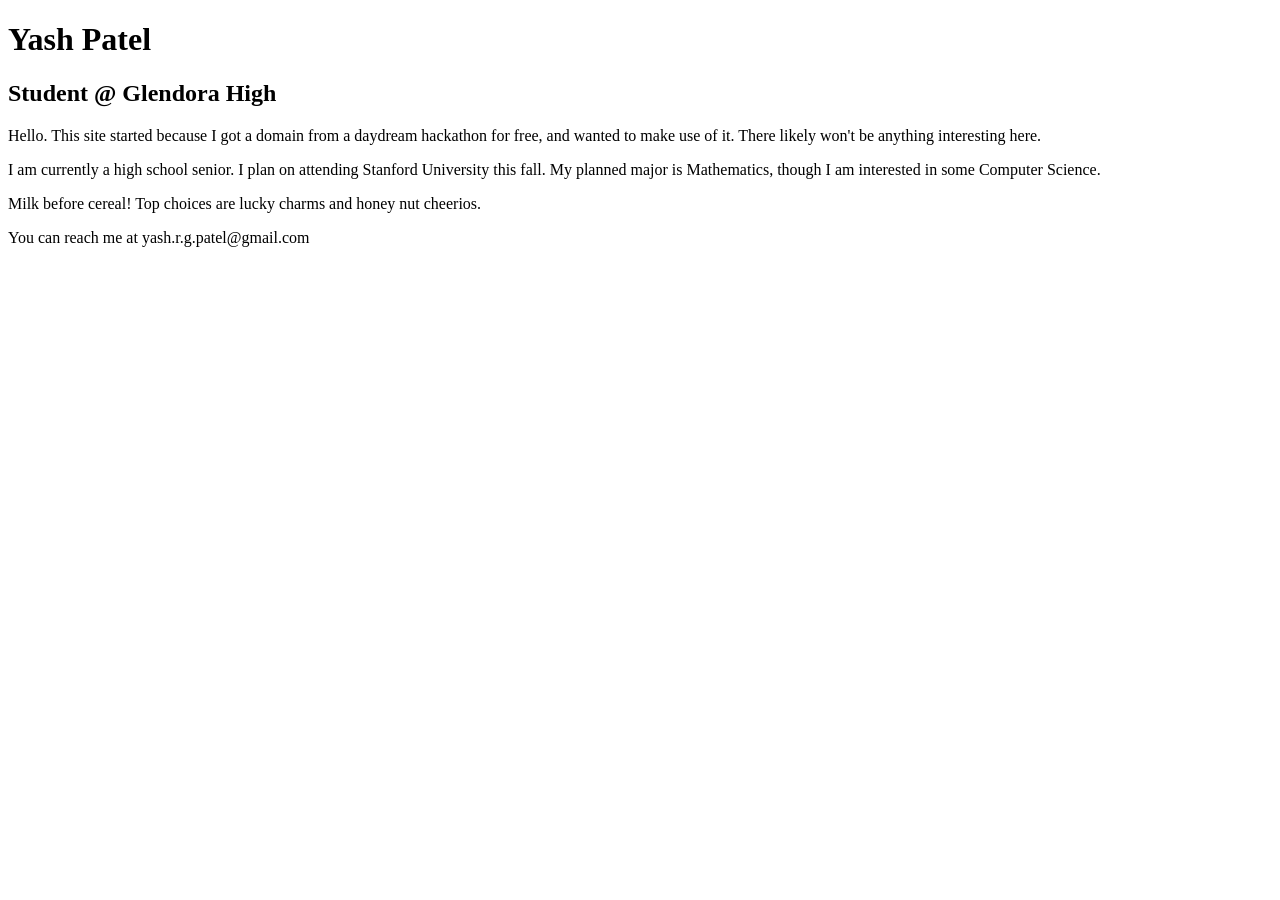
==== index.html @ e245d47a "update" ====
<!DOCTYPE html>
<html>

  <head>
    <title>Yash Patel</title>
    <link rel="icon" type="image/x-icon" href="assets/images/image_1.png">
    <link rel="stylesheet" href="style.css">
  </head>


  <body>

    <h1>Yash Patel</h1>
    <h2>Student @ Glendora High</h2>

    <p>Hello. This site started because I got a domain from a daydream hackathon for free, and wanted to make use of it. There likely won't be anything interesting here.</p>
    <p>I am currently a high school senior. I plan on attending Stanford University this fall. My planned major is Mathematics, though I am interested in some Computer Science.</p>
    <p>Milk before cereal! Top choices are lucky charms and honey nut cheerios.</p>
    <p>You can reach me at yash.r.g.patel@gmail.com</p>

  </body>


</html>
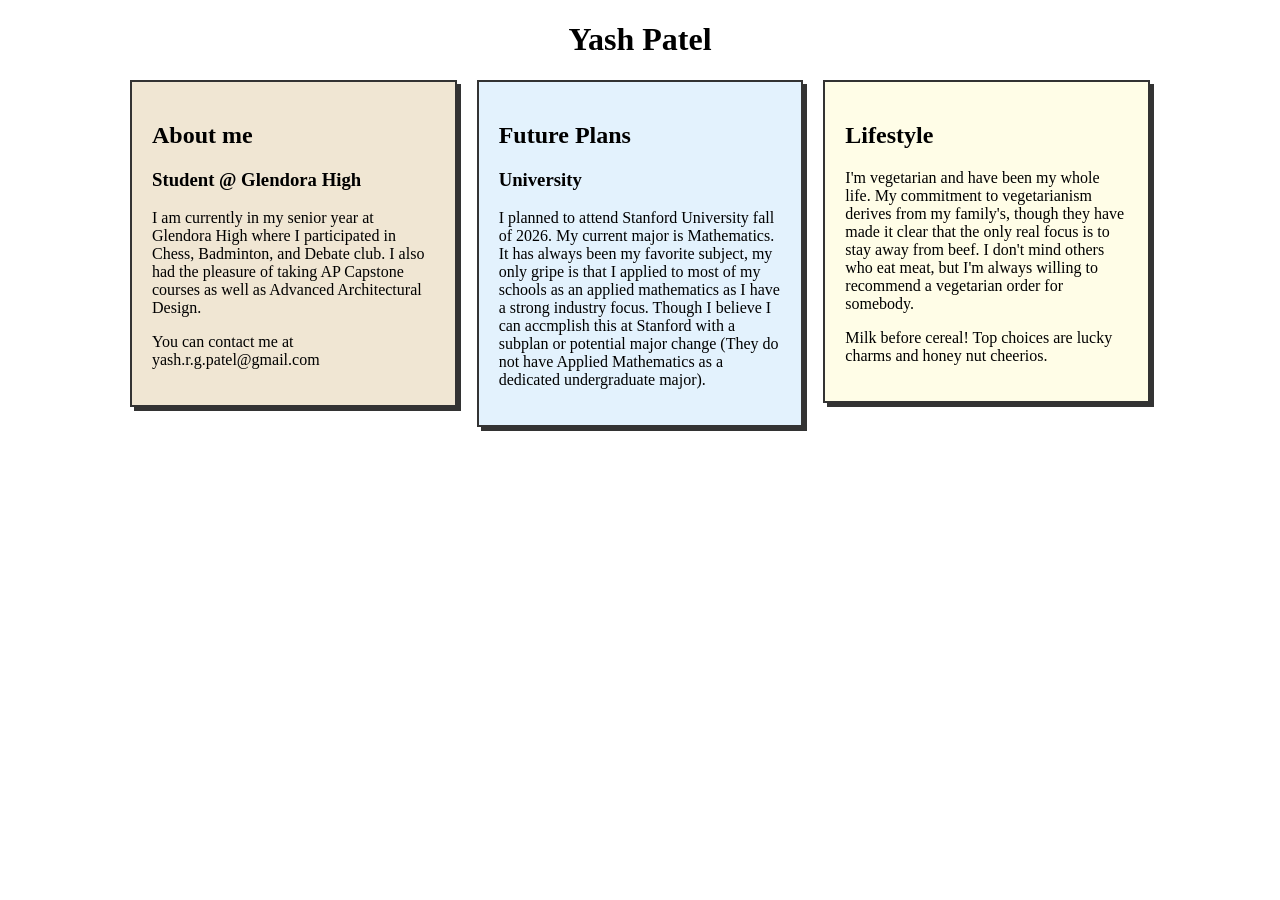
==== commit 331671a5: "update large" ====
--- a/index.html
+++ b/index.html
@@ -10,13 +10,30 @@
 
   <body>
 
-    <h1>Yash Patel</h1>
-    <h2>Student @ Glendora High</h2>
+    <h1 style="text-align: center">Yash Patel</h1>
 
-    <p>Hello. This site started because I got a domain from a daydream hackathon for free, and wanted to make use of it. There likely won't be anything interesting here.</p>
-    <p>I am currently a high school senior. I plan on attending Stanford University this fall. My planned major is Mathematics, though I am interested in some Computer Science.</p>
-    <p>Milk before cereal! Top choices are lucky charms and honey nut cheerios.</p>
-    <p>You can reach me at yash.r.g.patel@gmail.com</p>
+    <div class = "grid">
+
+      <div class = "card orange">
+        <h2>About me</h2>
+        <h3>Student @ Glendora High</h3>
+        <p>I am currently in my senior year at Glendora High where I participated in Chess, Badminton, and Debate club. I also had the pleasure of taking AP Capstone courses as well as Advanced Architectural Design.</p>
+        <p>You can contact me at yash.r.g.patel@gmail.com</p>
+      </div>
+
+      <div class = "card blue">
+        <h2>Future Plans</h2>
+        <h3>University</h3>
+        <p>I planned to attend Stanford University fall of 2026. My current major is Mathematics. It has always been my favorite subject, my only gripe is that I applied to most of my schools as an applied mathematics as I have a strong industry focus. Though I believe I can accmplish this at Stanford with a subplan or potential major change (They do not have Applied Mathematics as a dedicated undergraduate major).</p>
+      </div>
+
+      <div class = "card yellow">
+        <h2>Lifestyle</h2>
+        <p>I'm vegetarian and have been my whole life. My commitment to vegetarianism derives from my family's, though they have made it clear that the only real focus is to stay away from beef. I don't mind others who eat meat, but I'm always willing to recommend a vegetarian order for somebody.</p>
+        <p>Milk before cereal! Top choices are lucky charms and honey nut cheerios.</p>
+      </div>
+    </div>
+
 
   </body>
 
--- a/style.css
+++ b/style.css
@@ -0,0 +1,41 @@
+.gallery {
+  columns: 3;
+  column-gap: 8px;
+}
+
+.gallery img {
+  width: 100%;
+  display: block;
+  margin-bottom: 8px;
+  break-inside: avoid;
+}
+
+.grid {
+  columns: 3;
+  gap: 20px;
+  max-width: 1020px;
+  margin: auto;
+}
+
+.card {
+  break-inside: avoid;
+  margin-bottom: 20px;
+  background-color: #ffffff;
+  border: 2px solid #333;
+  border-radius: 0px; 
+  padding: 20px;             
+  /* width: 300px; */
+  box-shadow: 4px 4px 0px #333
+}
+
+.yellow {
+  background-color: #fffde7;
+}
+
+.blue {
+  background-color: #e3f2fd;
+}
+
+.orange {
+  background-color: #f0e6d3;
+}
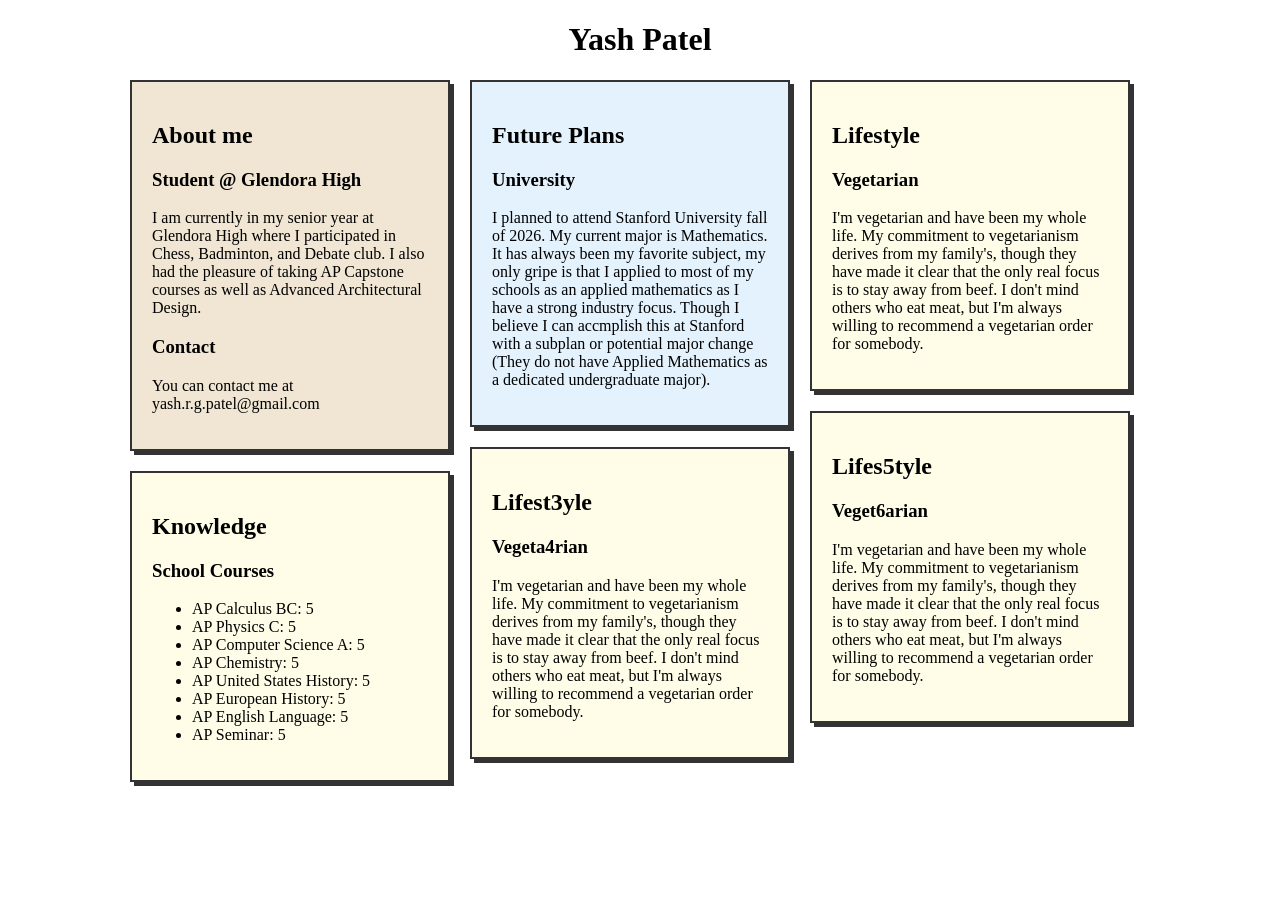
==== commit 62ecda71: "new fixing" ====
--- a/index.html
+++ b/index.html
@@ -12,12 +12,13 @@
 
     <h1 style="text-align: center">Yash Patel</h1>
 
-    <div class = "grid">
+    <div class="grid" id="card-grid">
 
       <div class = "card orange">
         <h2>About me</h2>
         <h3>Student @ Glendora High</h3>
         <p>I am currently in my senior year at Glendora High where I participated in Chess, Badminton, and Debate club. I also had the pleasure of taking AP Capstone courses as well as Advanced Architectural Design.</p>
+        <h3>Contact</h3>
         <p>You can contact me at yash.r.g.patel@gmail.com</p>
       </div>
 
@@ -29,12 +30,47 @@
 
       <div class = "card yellow">
         <h2>Lifestyle</h2>
+        <h3>Vegetarian</h3>
         <p>I'm vegetarian and have been my whole life. My commitment to vegetarianism derives from my family's, though they have made it clear that the only real focus is to stay away from beef. I don't mind others who eat meat, but I'm always willing to recommend a vegetarian order for somebody.</p>
-        <p>Milk before cereal! Top choices are lucky charms and honey nut cheerios.</p>
+      </div>
+      <div class = "card yellow">
+        <h2>Knowledge</h2>
+        <h3>School Courses</h3>
+        <ul>
+          <li>AP Calculus BC: 5</li>
+          <li>AP Physics C: 5</li>
+          <li>AP Computer Science A: 5</li>
+          <li>AP Chemistry: 5</li>
+          <li>AP United States History: 5</li>
+          <li>AP European History: 5</li>
+          <li>AP English Language: 5</li>
+          <li>AP Seminar: 5</li>
+        </ul>
+      </div>
+      <div class = "card yellow">
+        <h2>Lifest3yle</h2>
+        <h3>Vegeta4rian</h3>
+        <p>I'm vegetarian and have been my whole life. My commitment to vegetarianism derives from my family's, though they have made it clear that the only real focus is to stay away from beef. I don't mind others who eat meat, but I'm always willing to recommend a vegetarian order for somebody.</p>
+      </div>
+      <div class = "card yellow">
+        <h2>Lifes5tyle</h2>
+        <h3>Veget6arian</h3>
+        <p>I'm vegetarian and have been my whole life. My commitment to vegetarianism derives from my family's, though they have made it clear that the only real focus is to stay away from beef. I don't mind others who eat meat, but I'm always willing to recommend a vegetarian order for somebody.</p>
       </div>
     </div>
 
 
+    <script>
+      const numCols = 3;
+      const colHeights = Array(numCols).fill(0);
+      const container = document.getElementById('card-grid');
+      Array.from(container.children).forEach((child, i) => {
+        const col = i % numCols;
+        child.style.order = col;
+        colHeights[col] += child.getBoundingClientRect().height + 20;
+      });
+      container.style.height = Math.max(...colHeights) + 'px';
+    </script>
   </body>
 
 
--- a/style.css
+++ b/style.css
@@ -11,20 +11,21 @@
 }
 
 .grid {
-  columns: 3;
-  gap: 20px;
+  display: flex;
+  flex-direction: column;
+  flex-wrap: wrap;
   max-width: 1020px;
   margin: auto;
 }
 
 .card {
-  break-inside: avoid;
-  margin-bottom: 20px;
+  box-sizing: border-box;
+  width: 320px;
+  margin: 0 20px 20px 0;
   background-color: #ffffff;
   border: 2px solid #333;
-  border-radius: 0px; 
-  padding: 20px;             
-  /* width: 300px; */
+  border-radius: 0px;
+  padding: 20px;
   box-shadow: 4px 4px 0px #333
 }
 
@@ -38,4 +39,8 @@
 
 .orange {
   background-color: #f0e6d3;
+}
+
+.red {
+  background-color: #f0d3d3;
 }
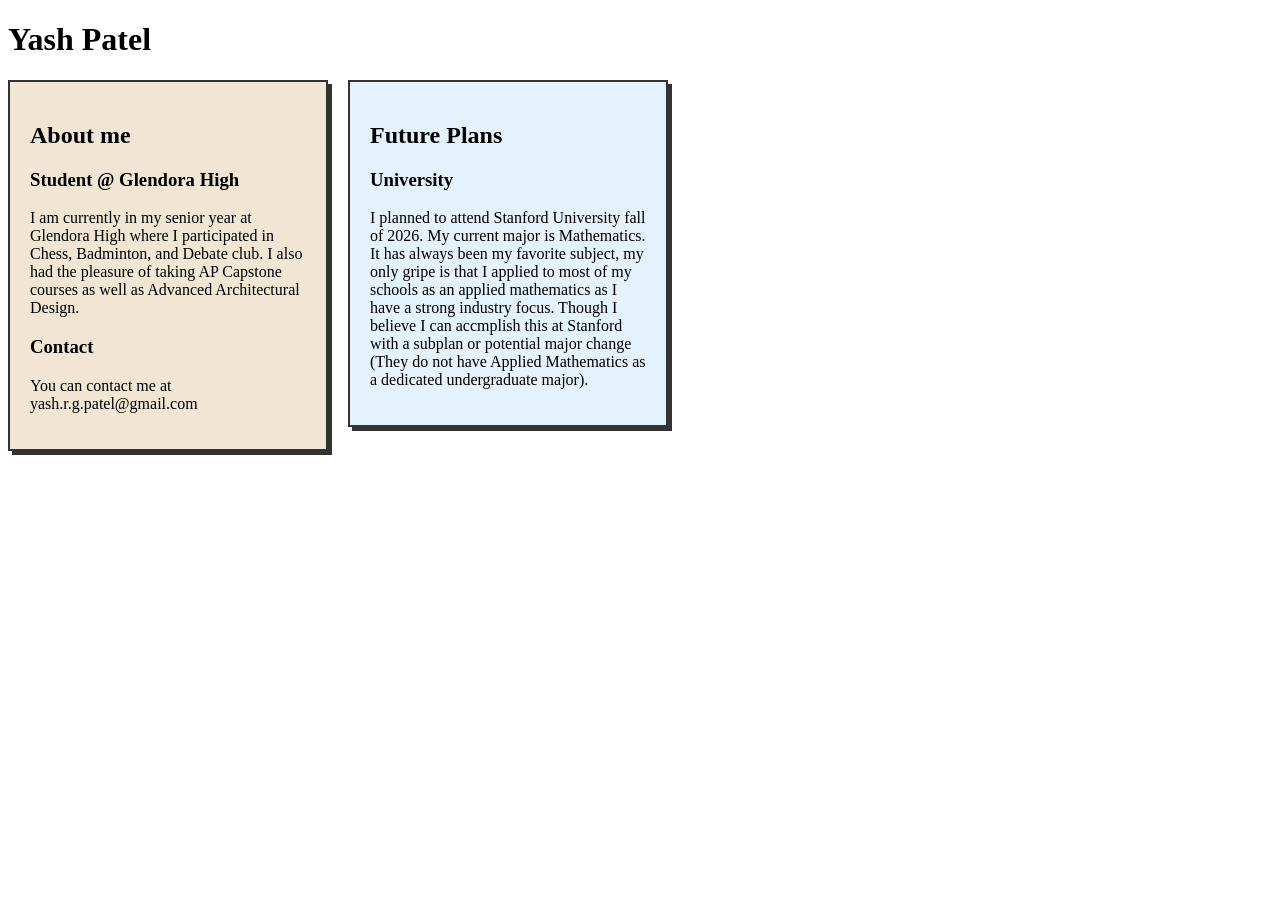
==== commit 089c63d0: "removals2" ====
--- a/index.html
+++ b/index.html
@@ -10,7 +10,7 @@
 
   <body>
 
-    <h1 style="text-align: center">Yash Patel</h1>
+    <h1 style="text-align: left">Yash Patel</h1>
 
     <div class="grid" id="card-grid">
 
@@ -21,56 +21,14 @@
         <h3>Contact</h3>
         <p>You can contact me at yash.r.g.patel@gmail.com</p>
       </div>
-
       <div class = "card blue">
         <h2>Future Plans</h2>
         <h3>University</h3>
         <p>I planned to attend Stanford University fall of 2026. My current major is Mathematics. It has always been my favorite subject, my only gripe is that I applied to most of my schools as an applied mathematics as I have a strong industry focus. Though I believe I can accmplish this at Stanford with a subplan or potential major change (They do not have Applied Mathematics as a dedicated undergraduate major).</p>
       </div>
-
-      <div class = "card yellow">
-        <h2>Lifestyle</h2>
-        <h3>Vegetarian</h3>
-        <p>I'm vegetarian and have been my whole life. My commitment to vegetarianism derives from my family's, though they have made it clear that the only real focus is to stay away from beef. I don't mind others who eat meat, but I'm always willing to recommend a vegetarian order for somebody.</p>
-      </div>
-      <div class = "card yellow">
-        <h2>Knowledge</h2>
-        <h3>School Courses</h3>
-        <ul>
-          <li>AP Calculus BC: 5</li>
-          <li>AP Physics C: 5</li>
-          <li>AP Computer Science A: 5</li>
-          <li>AP Chemistry: 5</li>
-          <li>AP United States History: 5</li>
-          <li>AP European History: 5</li>
-          <li>AP English Language: 5</li>
-          <li>AP Seminar: 5</li>
-        </ul>
-      </div>
-      <div class = "card yellow">
-        <h2>Lifest3yle</h2>
-        <h3>Vegeta4rian</h3>
-        <p>I'm vegetarian and have been my whole life. My commitment to vegetarianism derives from my family's, though they have made it clear that the only real focus is to stay away from beef. I don't mind others who eat meat, but I'm always willing to recommend a vegetarian order for somebody.</p>
-      </div>
-      <div class = "card yellow">
-        <h2>Lifes5tyle</h2>
-        <h3>Veget6arian</h3>
-        <p>I'm vegetarian and have been my whole life. My commitment to vegetarianism derives from my family's, though they have made it clear that the only real focus is to stay away from beef. I don't mind others who eat meat, but I'm always willing to recommend a vegetarian order for somebody.</p>
-      </div>
     </div>
 
 
-    <script>
-      const numCols = 3;
-      const colHeights = Array(numCols).fill(0);
-      const container = document.getElementById('card-grid');
-      Array.from(container.children).forEach((child, i) => {
-        const col = i % numCols;
-        child.style.order = col;
-        colHeights[col] += child.getBoundingClientRect().height + 20;
-      });
-      container.style.height = Math.max(...colHeights) + 'px';
-    </script>
   </body>
 
 
--- a/style.css
+++ b/style.css
@@ -11,17 +11,17 @@
 }
 
 .grid {
-  display: flex;
-  flex-direction: column;
-  flex-wrap: wrap;
-  max-width: 1020px;
-  margin: auto;
+  columns: 3;
+  column-gap: 20px;
+  width: 1000px;
+  margin-right: auto;
 }
 
 .card {
   box-sizing: border-box;
-  width: 320px;
-  margin: 0 20px 20px 0;
+  break-inside: avoid;
+  width: 100%;
+  margin: 0 0 20px 0;
   background-color: #ffffff;
   border: 2px solid #333;
   border-radius: 0px;
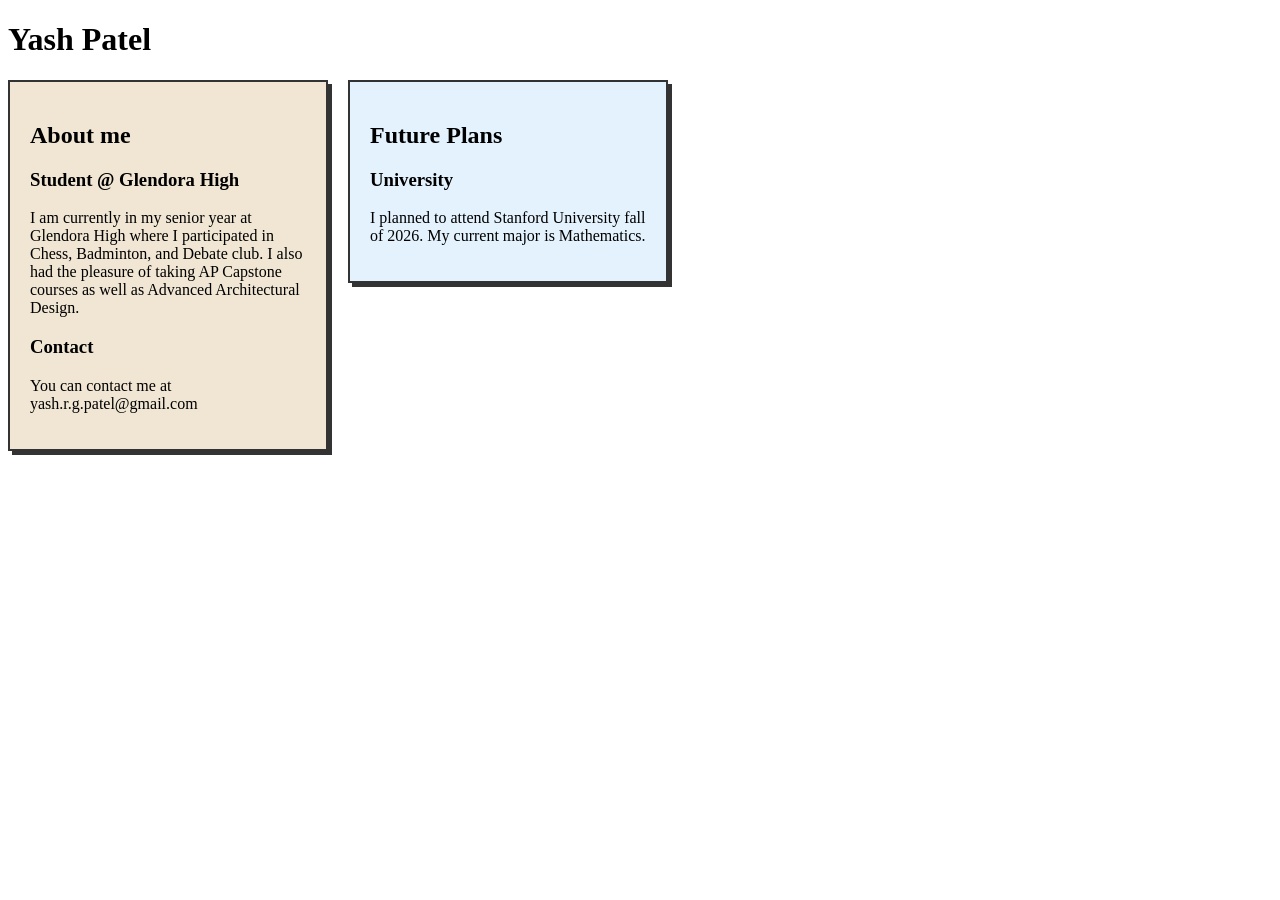
==== commit 9b12cc49: "slight" ====
--- a/index.html
+++ b/index.html
@@ -24,7 +24,7 @@
       <div class = "card blue">
         <h2>Future Plans</h2>
         <h3>University</h3>
-        <p>I planned to attend Stanford University fall of 2026. My current major is Mathematics. It has always been my favorite subject, my only gripe is that I applied to most of my schools as an applied mathematics as I have a strong industry focus. Though I believe I can accmplish this at Stanford with a subplan or potential major change (They do not have Applied Mathematics as a dedicated undergraduate major).</p>
+        <p>I planned to attend Stanford University fall of 2026. My current major is Mathematics.</p>
       </div>
     </div>
 
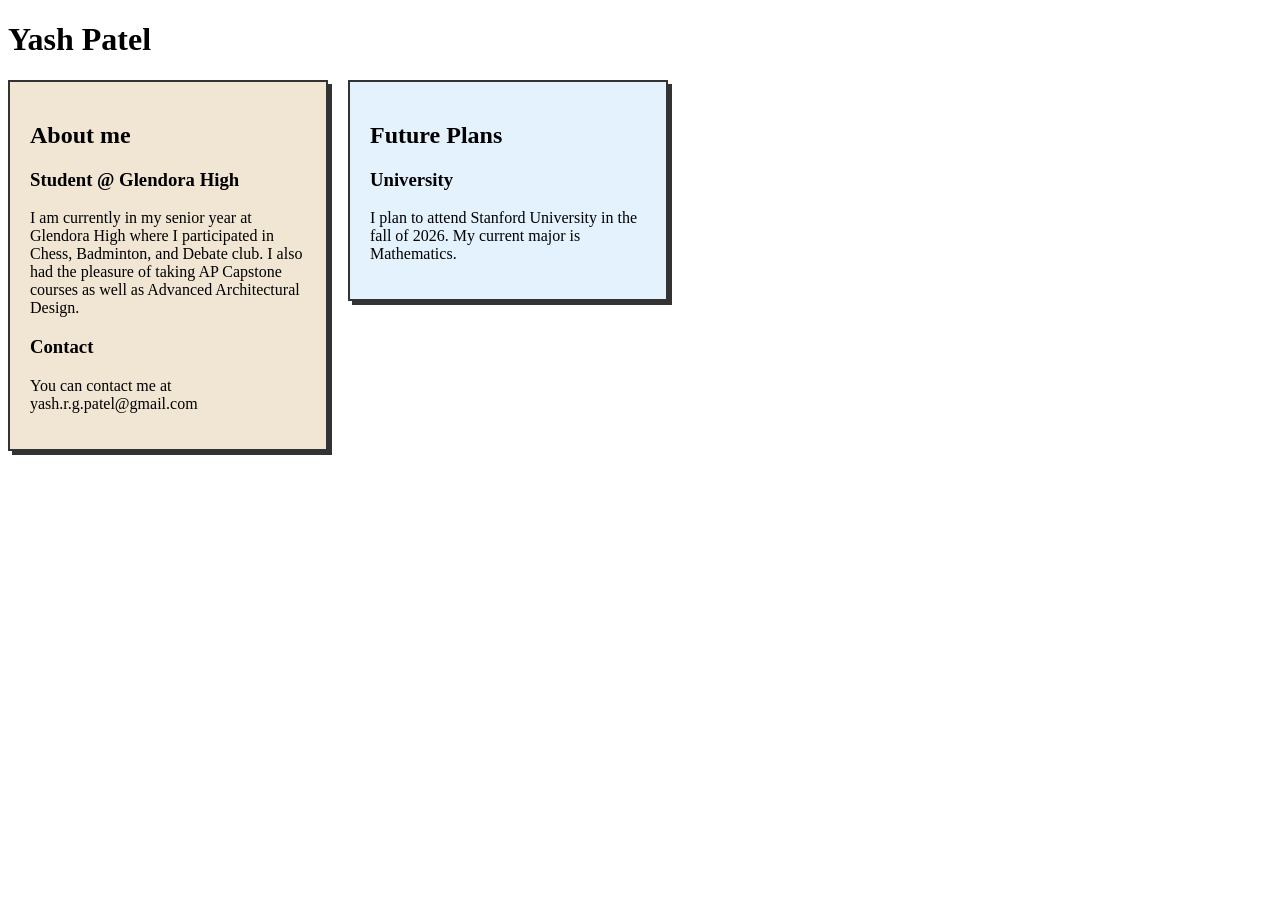
==== commit 9d30826e: "slight2" ====
--- a/index.html
+++ b/index.html
@@ -24,7 +24,7 @@
       <div class = "card blue">
         <h2>Future Plans</h2>
         <h3>University</h3>
-        <p>I planned to attend Stanford University fall of 2026. My current major is Mathematics.</p>
+        <p>I plan to attend Stanford University in the fall of 2026. My current major is Mathematics.</p>
       </div>
     </div>
 
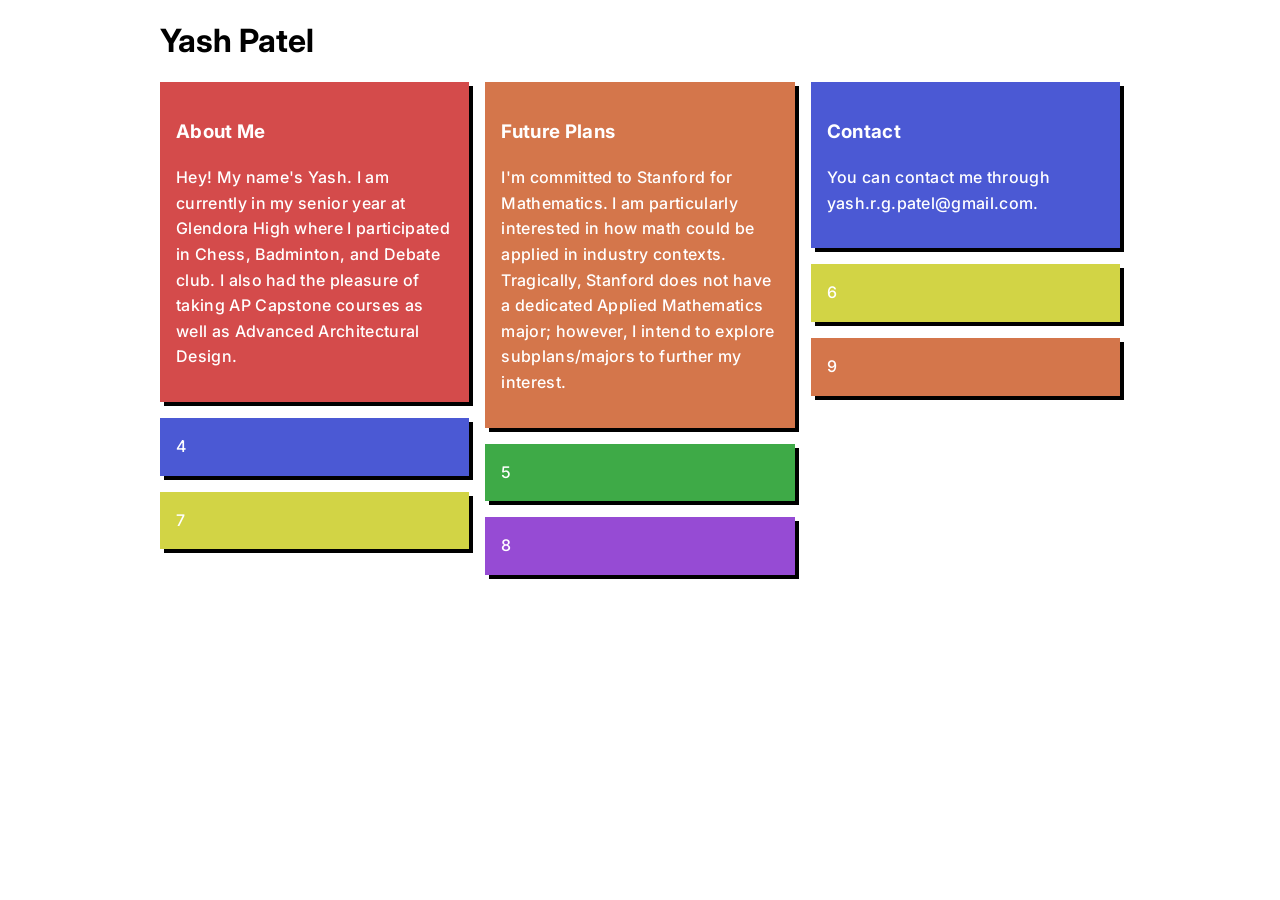
==== commit c1469252: "changes!!" ====
--- a/index.html
+++ b/index.html
@@ -3,33 +3,39 @@
 
   <head>
     <title>Yash Patel</title>
+    <link href="https://fonts.googleapis.com/css2?family=Inter:wght@400;700&display=swap" rel="stylesheet">
     <link rel="icon" type="image/x-icon" href="assets/images/image_1.png">
     <link rel="stylesheet" href="style.css">
   </head>
-
-
   <body>
-
-    <h1 style="text-align: left">Yash Patel</h1>
-
-    <div class="grid" id="card-grid">
-
-      <div class = "card orange">
-        <h2>About me</h2>
-        <h3>Student @ Glendora High</h3>
-        <p>I am currently in my senior year at Glendora High where I participated in Chess, Badminton, and Debate club. I also had the pleasure of taking AP Capstone courses as well as Advanced Architectural Design.</p>
-        <h3>Contact</h3>
-        <p>You can contact me at yash.r.g.patel@gmail.com</p>
-      </div>
-      <div class = "card blue">
-        <h2>Future Plans</h2>
-        <h3>University</h3>
-        <p>I plan to attend Stanford University in the fall of 2026. My current major is Mathematics.</p>
+    <div class="container">
+      <h1>Yash Patel</h1>
+      <div class="grid">
+        <div class="column">
+          <div class="box red">
+            <h3>About Me</h3>
+            <p>Hey! My name's Yash. I am currently in my senior year at Glendora High where I participated in Chess, Badminton, and Debate club. I also had the pleasure of taking AP Capstone courses as well as Advanced Architectural Design.</p>
+          </div>
+          <div class="box blue">4</div>
+          <div class="box yellow">7</div>
+        </div>
+        <div class="column">
+          <div class="box orange">
+            <h3>Future Plans</h3>
+            <p>I'm committed to Stanford for Mathematics. I am particularly interested in how math could be applied in industry contexts. Tragically, Stanford does not have a dedicated Applied Mathematics major; however, I intend to explore subplans/majors to further my interest.</p>
+          </div>
+          <div class="box green">5</div>
+          <div class="box purple">8</div>
+        </div>
+        <div class="column">
+          <div class="box blue">
+            <h3>Contact</h3>
+            <p>You can contact me through yash.r.g.patel@gmail.com.</p>
+          </div>
+          <div class="box yellow">6</div>
+          <div class="box orange">9</div>
+        </div>
       </div>
     </div>
-
-
   </body>
-
-
 </html>
--- a/style.css
+++ b/style.css
@@ -1,3 +1,55 @@
+* {
+  font-family: 'Inter', sans-serif;
+}
+
+.container {
+  width: 960px;
+  margin: auto;
+}
+.grid {
+  display: flex;
+  gap: 16px;
+  width: 960px;
+}
+
+.column {
+  display: flex;
+  flex-direction: column;
+  gap: 16px;
+  flex: 1;
+}
+
+.box {
+  font-size: 16px;
+  color: #ffffff;
+  font-weight: 500;
+  line-height: 1.6;
+  letter-spacing: 0.02em;
+
+  padding: 16px;
+  box-shadow: 4px 4px 0px #000000;
+  /* your existing box styles */
+}
+
+.red {
+  background: #d44b4b
+}
+.orange {
+  background: #d4764b
+}
+.yellow {
+  background: #d2d445
+}
+.green {
+  background: #3eaa47
+}
+.blue {
+  background: #4b59d4
+}
+.purple {
+  background: #964bd4
+}
+
 .gallery {
   columns: 3;
   column-gap: 8px;
@@ -9,38 +61,3 @@
   margin-bottom: 8px;
   break-inside: avoid;
 }
-
-.grid {
-  columns: 3;
-  column-gap: 20px;
-  width: 1000px;
-  margin-right: auto;
-}
-
-.card {
-  box-sizing: border-box;
-  break-inside: avoid;
-  width: 100%;
-  margin: 0 0 20px 0;
-  background-color: #ffffff;
-  border: 2px solid #333;
-  border-radius: 0px;
-  padding: 20px;
-  box-shadow: 4px 4px 0px #333
-}
-
-.yellow {
-  background-color: #fffde7;
-}
-
-.blue {
-  background-color: #e3f2fd;
-}
-
-.orange {
-  background-color: #f0e6d3;
-}
-
-.red {
-  background-color: #f0d3d3;
-}
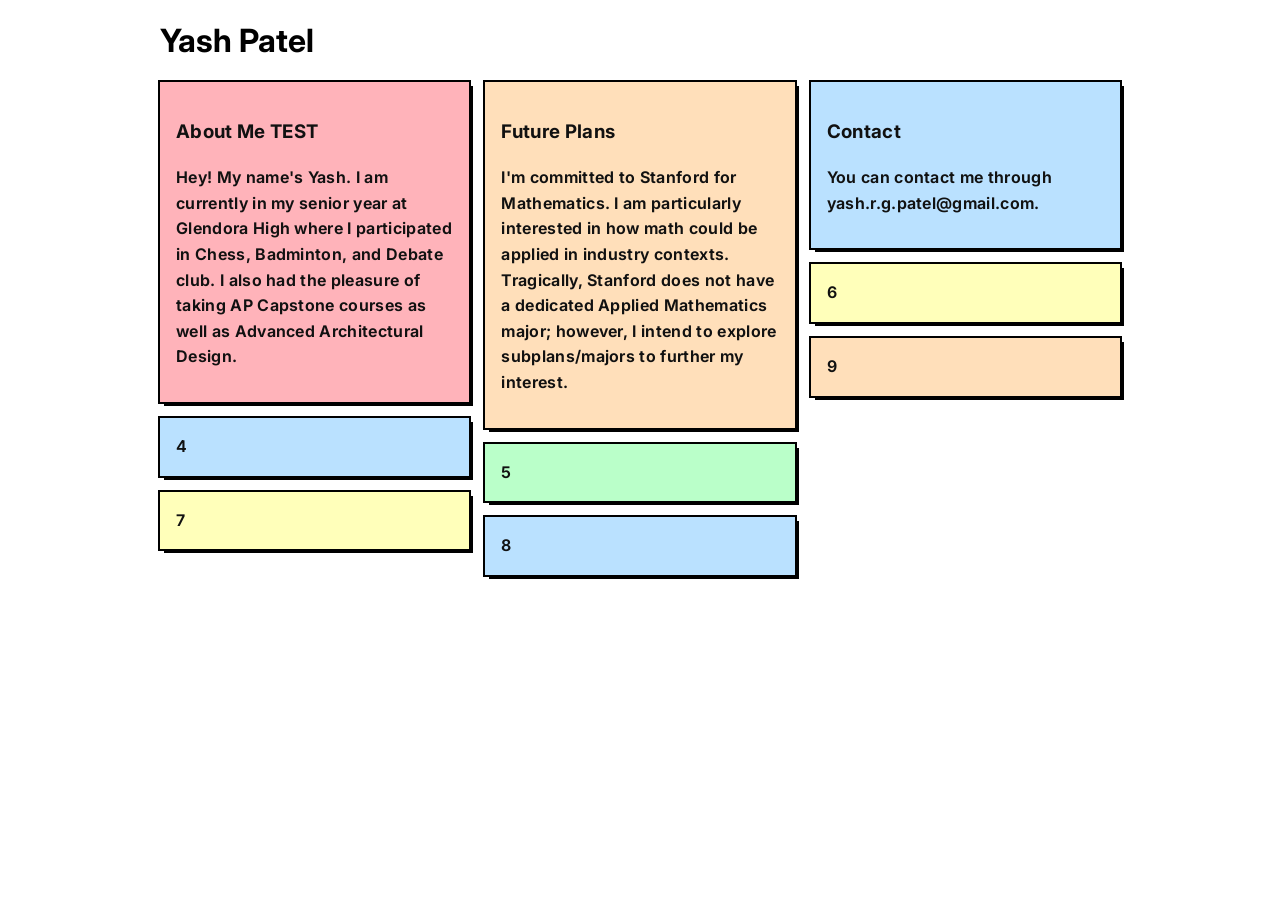
==== commit 52674eb7: "test! works" ====
--- a/index.html
+++ b/index.html
@@ -13,7 +13,7 @@
       <div class="grid">
         <div class="column">
           <div class="box red">
-            <h3>About Me</h3>
+            <h3>About Me TEST</h3>
             <p>Hey! My name's Yash. I am currently in my senior year at Glendora High where I participated in Chess, Badminton, and Debate club. I also had the pleasure of taking AP Capstone courses as well as Advanced Architectural Design.</p>
           </div>
           <div class="box blue">4</div>
@@ -25,7 +25,7 @@
             <p>I'm committed to Stanford for Mathematics. I am particularly interested in how math could be applied in industry contexts. Tragically, Stanford does not have a dedicated Applied Mathematics major; however, I intend to explore subplans/majors to further my interest.</p>
           </div>
           <div class="box green">5</div>
-          <div class="box purple">8</div>
+          <div class="box blue">8</div>
         </div>
         <div class="column">
           <div class="box blue">
--- a/style.css
+++ b/style.css
@@ -21,33 +21,31 @@
 
 .box {
   font-size: 16px;
-  color: #ffffff;
-  font-weight: 500;
+  color: #111111;
+  font-weight: 650;
   line-height: 1.6;
   letter-spacing: 0.02em;
 
   padding: 16px;
+  outline: #000000 solid 2px;
   box-shadow: 4px 4px 0px #000000;
   /* your existing box styles */
 }
 
 .red {
-  background: #d44b4b
+  background: #ffb3ba
 }
 .orange {
-  background: #d4764b
+  background: #ffdfba
 }
 .yellow {
-  background: #d2d445
+  background: #ffffba
 }
 .green {
-  background: #3eaa47
+  background: #baffc9
 }
 .blue {
-  background: #4b59d4
-}
-.purple {
-  background: #964bd4
+  background: #bae1ff
 }
 
 .gallery {
